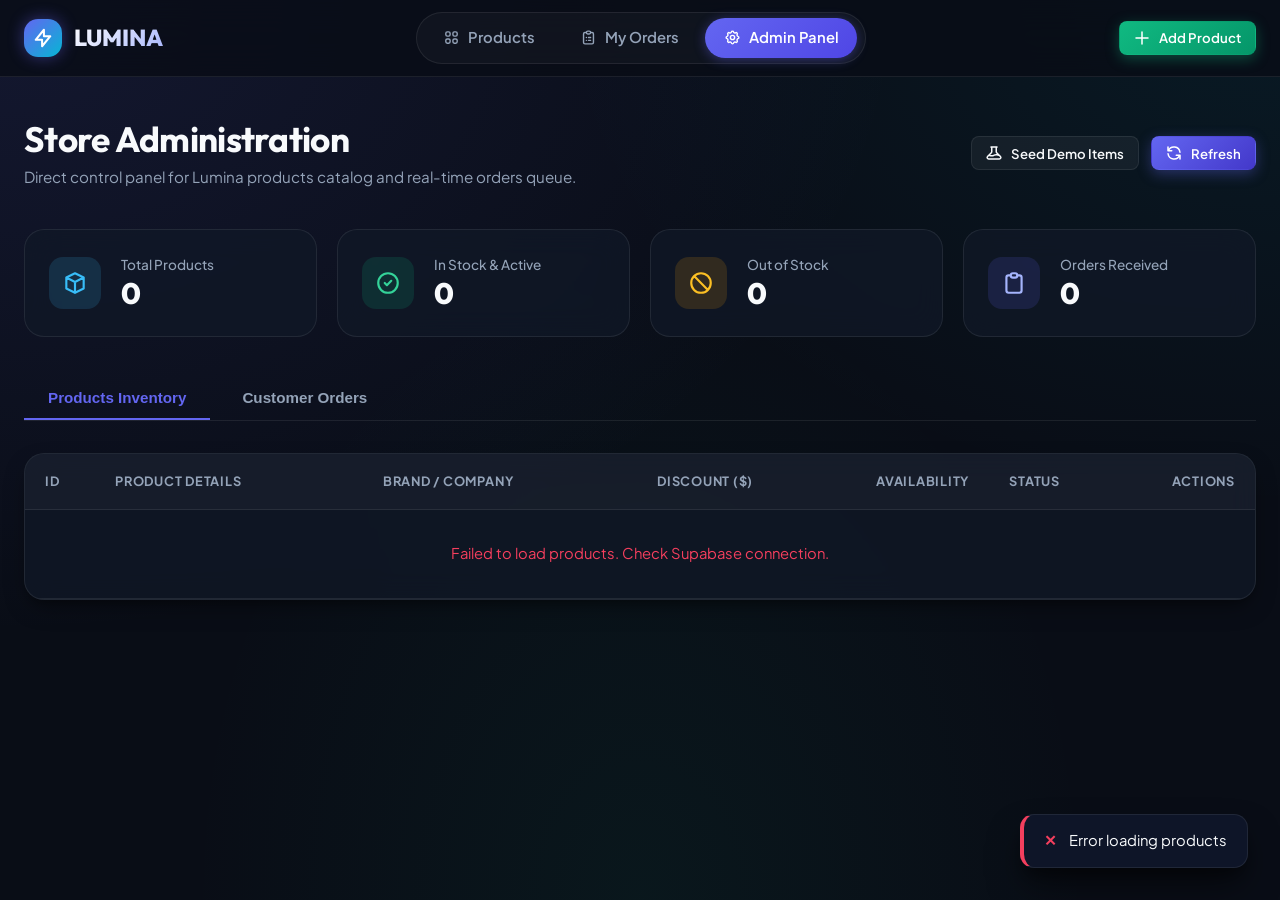
==== admin.html @ 993a1269 "i create E_commerce" ====
<!DOCTYPE html>
<html lang="en">
<head>
  <meta charset="UTF-8">
  <meta name="viewport" content="width=device-width, initial-scale=1.0">
  <title>Lumina | Admin Control Dashboard</title>
  <meta name="description" content="Manage store inventory, add products, adjust discounts, toggle availability, and track all incoming customer orders. Direct Supabase integration.">

  <!-- Google Fonts -->
  <link rel="preconnect" href="https://fonts.googleapis.com">
  <link rel="preconnect" href="https://fonts.gstatic.com" crossorigin>
  <link href="https://fonts.googleapis.com/css2?family=Outfit:wght@400;600;700;800;900&family=Plus+Jakarta+Sans:wght@400;500;600;700&display=swap" rel="stylesheet">

  <!-- Main Stylesheet -->
  <link rel="stylesheet" href="css/style.css">
</head>
<body>

  <!-- Top Navigation Header -->
  <header class="site-header">
    <div class="container nav-inner">
      <a href="index.html" class="brand-logo" id="brandLogo">
        <div class="brand-icon">
          <svg fill="none" viewBox="0 0 24 24" stroke="currentColor">
            <path stroke-linecap="round" stroke-linejoin="round" stroke-width="2.2" d="M13 10V3L4 14h7v7l9-11h-7z"/>
          </svg>
        </div>
        <span>LUMINA</span>
      </a>

      <!-- Page Navigation Links -->
      <nav>
        <ul class="nav-links">
          <li>
            <a href="index.html" class="nav-link" id="navProducts">
              <svg fill="none" viewBox="0 0 24 24" stroke="currentColor">
                <path stroke-linecap="round" stroke-linejoin="round" stroke-width="2" d="M4 6a2 2 0 012-2h2a2 2 0 012 2v2a2 2 0 01-2 2H6a2 2 0 01-2-2V6zM14 6a2 2 0 012-2h2a2 2 0 012 2v2a2 2 0 01-2 2h-2a2 2 0 01-2-2V6zM4 16a2 2 0 012-2h2a2 2 0 012 2v2a2 2 0 01-2 2H6a2 2 0 01-2-2v-2zM14 16a2 2 0 012-2h2a2 2 0 012 2v2a2 2 0 01-2 2h-2a2 2 0 01-2-2v-2z"/>
              </svg>
              <span>Products</span>
            </a>
          </li>
          <li>
            <a href="orders.html" class="nav-link" id="navOrders">
              <svg fill="none" viewBox="0 0 24 24" stroke="currentColor">
                <path stroke-linecap="round" stroke-linejoin="round" stroke-width="2" d="M9 5H7a2 2 0 00-2 2v12a2 2 0 002 2h10a2 2 0 002-2V7a2 2 0 00-2-2h-2M9 5a2 2 0 002 2h2a2 2 0 002-2M9 5a2 2 0 012-2h2a2 2 0 012 2m-3 7h3m-3 4h3m-6-4h.01M9 16h.01"/>
              </svg>
              <span>My Orders</span>
            </a>
          </li>
          <li>
            <a href="admin.html" class="nav-link active" id="navAdmin">
              <svg fill="none" viewBox="0 0 24 24" stroke="currentColor">
                <path stroke-linecap="round" stroke-linejoin="round" stroke-width="2" d="M10.325 4.317c.426-1.756 2.924-1.756 3.35 0a1.724 1.724 0 002.573 1.066c1.543-.94 3.31.826 2.37 2.37a1.724 1.724 0 001.065 2.572c1.756.426 1.756 2.924 0 3.35a1.724 1.724 0 00-1.066 2.573c.94 1.543-.826 3.31-2.37 2.37a1.724 1.724 0 00-2.572 1.065c-.426 1.756-2.924 1.756-3.35 0a1.724 1.724 0 00-2.573-1.066c-1.543.94-3.31-.826-2.37-2.37a1.724 1.724 0 00-1.065-2.572c-1.756-.426-1.756-2.924 0-3.35a1.724 1.724 0 001.066-2.573c-.94-1.543.826-3.31 2.37-2.37.996.608 2.296.07 2.572-1.065z"/>
                <path stroke-linecap="round" stroke-linejoin="round" stroke-width="2" d="M15 12a3 3 0 11-6 0 3 3 0 016 0z"/>
              </svg>
              <span>Admin Panel</span>
            </a>
          </li>
        </ul>
      </nav>

      <div class="header-actions">
        <button class="btn btn-emerald btn-sm" onclick="openAddProductModal()">
          <svg fill="none" viewBox="0 0 24 24" stroke="currentColor">
            <path stroke-linecap="round" stroke-linejoin="round" stroke-width="2" d="M12 4v16m8-8H4"/>
          </svg>
          <span>Add Product</span>
        </button>
      </div>
    </div>
  </header>

  <!-- Admin Main Workspace -->
  <main class="container" style="padding-top: 2.5rem;">
    <!-- Title & Action Bar -->
    <div class="admin-header-row">
      <div>
        <h1 style="font-size: 2.2rem; margin-bottom: 0.25rem;">Store Administration</h1>
        <p style="color: var(--text-secondary); font-size: 0.95rem;">
          Direct control panel for Lumina products catalog and real-time orders queue.
        </p>
      </div>

      <div style="display: flex; gap: 0.75rem; flex-wrap: wrap;">
        <button class="btn btn-secondary btn-sm" onclick="seedSampleProducts()" title="Seeds 5 realistic gadgets into the database">
          <svg fill="none" viewBox="0 0 24 24" stroke="currentColor">
            <path stroke-linecap="round" stroke-linejoin="round" stroke-width="2" d="M19.428 15.428a2 2 0 00-1.022-.547l-2.387-.477a6 6 0 00-3.86.517l-.318.158a6 6 0 01-3.86.517L6.05 15.21a2 2 0 00-1.806.547M8 4h8l-1 1v5.172a2 2 0 00.586 1.414l5 5c1.26 1.26.367 3.414-1.415 3.414H4.828c-1.782 0-2.674-2.154-1.414-3.414l5-5A2 2 0 009 10.172V5L8 4z"/>
          </svg>
          <span>Seed Demo Items</span>
        </button>

        <button class="btn btn-primary btn-sm" onclick="initAdmin()">
          <svg fill="none" viewBox="0 0 24 24" stroke="currentColor">
            <path stroke-linecap="round" stroke-linejoin="round" stroke-width="2" d="M4 4v5h.582m15.356 2A8.001 8.001 0 004.582 9m0 0H9m11 11v-5h-.581m0 0a8.003 8.003 0 01-15.357-2m15.357 2H15"/>
          </svg>
          <span>Refresh</span>
        </button>
      </div>
    </div>

    <!-- KPI Metric Cards -->
    <section class="stats-grid" aria-label="Store Key Metrics">
      <div class="stat-card">
        <div class="stat-icon blue">
          <svg fill="none" viewBox="0 0 24 24" stroke="currentColor">
            <path stroke-linecap="round" stroke-linejoin="round" stroke-width="2" d="M20 7l-8-4-8 4m16 0l-8 4m8-4v10l-8 4m0-10L4 7m8 4v10M4 7v10l8 4"/>
          </svg>
        </div>
        <div class="stat-info">
          <span class="stat-label">Total Products</span>
          <span class="stat-value" id="kpiTotalProducts">...</span>
        </div>
      </div>

      <div class="stat-card">
        <div class="stat-icon emerald">
          <svg fill="none" viewBox="0 0 24 24" stroke="currentColor">
            <path stroke-linecap="round" stroke-linejoin="round" stroke-width="2" d="M9 12l2 2 4-4m6 2a9 9 0 11-18 0 9 9 0 0118 0z"/>
          </svg>
        </div>
        <div class="stat-info">
          <span class="stat-label">In Stock & Active</span>
          <span class="stat-value" id="kpiAvailableProducts">...</span>
        </div>
      </div>

      <div class="stat-card">
        <div class="stat-icon amber">
          <svg fill="none" viewBox="0 0 24 24" stroke="currentColor">
            <path stroke-linecap="round" stroke-linejoin="round" stroke-width="2" d="M18.364 18.364A9 9 0 005.636 5.636m12.728 12.728A9 9 0 015.636 5.636m12.728 12.728L5.636 5.636"/>
          </svg>
        </div>
        <div class="stat-info">
          <span class="stat-label">Out of Stock</span>
          <span class="stat-value" id="kpiOutOfStock">...</span>
        </div>
      </div>

      <div class="stat-card">
        <div class="stat-icon indigo">
          <svg fill="none" viewBox="0 0 24 24" stroke="currentColor">
            <path stroke-linecap="round" stroke-linejoin="round" stroke-width="2" d="M9 5H7a2 2 0 00-2 2v12a2 2 0 002 2h10a2 2 0 002-2V7a2 2 0 00-2-2h-2M9 5a2 2 0 002 2h2a2 2 0 002-2M9 5a2 2 0 012-2h2a2 2 0 012 2"/>
          </svg>
        </div>
        <div class="stat-info">
          <span class="stat-label">Orders Received</span>
          <span class="stat-value" id="kpiTotalOrders">...</span>
        </div>
      </div>
    </section>

    <!-- Admin Navigation Tabs -->
    <div class="admin-tabs">
      <button class="admin-tab active" data-target="products">
        Products Inventory
      </button>
      <button class="admin-tab" data-target="orders">
        Customer Orders
      </button>
    </div>

    <!-- Section 1: Products Inventory Table -->
    <section id="adminProductsSection">
      <div class="table-responsive">
        <table class="data-table" aria-label="Products Table">
          <thead>
            <tr>
              <th style="width: 70px;">ID</th>
              <th>Product Details</th>
              <th>Brand / Company</th>
              <th>Discount ($)</th>
              <th style="width: 100px;">Availability</th>
              <th>Status</th>
              <th style="text-align: right; width: 120px;">Actions</th>
            </tr>
          </thead>
          <tbody id="adminProductsTableBody">
            <!-- Injected via JavaScript -->
          </tbody>
        </table>
      </div>
    </section>

    <!-- Section 2: Customer Orders Table -->
    <section id="adminOrdersSection" style="display: none;">
      <div class="table-responsive">
        <table class="data-table" aria-label="Orders Table">
          <thead>
            <tr>
              <th style="width: 70px;">Order</th>
              <th>Timestamp</th>
              <th>Customer Info</th>
              <th>Shipping Address</th>
              <th>Product Ordered</th>
              <th>Discount Granted</th>
              <th style="text-align: right; width: 90px;">Action</th>
            </tr>
          </thead>
          <tbody id="adminOrdersTableBody">
            <!-- Injected via JavaScript -->
          </tbody>
        </table>
      </div>
    </section>
  </main>

  <!-- Add Product Modal -->
  <div class="modal-overlay" id="addProductModal" role="dialog" aria-modal="true">
    <div class="modal-box">
      <div class="modal-header">
        <h2 class="modal-title">Add New Product</h2>
        <button class="btn-close" onclick="closeAddProductModal()" aria-label="Close dialog">✕</button>
      </div>

      <form id="addProductForm" class="modal-body">
        <div class="form-group">
          <label class="form-label" for="addProdCompany">Company / Brand Name *</label>
          <input type="text" id="addProdCompany" class="form-control" placeholder="e.g. Apple, Sony, Dyson" required />
        </div>

        <div class="form-group">
          <label class="form-label" for="addProdName">Product Name *</label>
          <input type="text" id="addProdName" class="form-control" placeholder="e.g. AirPods Max 2 Space Gray" required />
        </div>

        <div class="form-group">
          <label class="form-label" for="addProdDesc">Description *</label>
          <textarea id="addProdDesc" class="form-control" placeholder="Key technical specifications, materials, warranty info..." required></textarea>
        </div>

        <div class="form-group">
          <label class="form-label" for="addProdImage">Image URL *</label>
          <input type="url" id="addProdImage" class="form-control" placeholder="https://images.unsplash.com/photo-..." required />
          <div style="display: flex; align-items: center; gap: 1rem; margin-top: 0.6rem;">
            <img id="addProdImagePreview" src="https://images.unsplash.com/photo-1505740420928-5e560c06d30e?w=800" alt="Preview" style="width: 50px; height: 50px; border-radius: var(--radius-sm); object-fit: cover; border: 1px solid var(--border-subtle);">
            <small style="color: var(--text-muted); font-size: 0.8rem;">Live preview will display automatically above</small>
          </div>
        </div>

        <div class="form-group">
          <label class="form-label" for="addProdDiscount">Discount Amount ($) *</label>
          <input type="number" id="addProdDiscount" class="form-control" placeholder="e.g. 50" min="0" value="0" required />
        </div>

        <div class="form-group" style="display: flex; align-items: center; justify-content: space-between; padding-top: 0.5rem;">
          <div>
            <div style="font-weight: 600; font-size: 0.95rem; color: var(--text-main);">Available for Purchase</div>
            <div style="font-size: 0.8rem; color: var(--text-muted);">Enable to allow customers to order immediately</div>
          </div>
          <label class="switch">
            <input type="checkbox" id="addProdAvailable" checked />
            <span class="slider"></span>
          </label>
        </div>

        <div class="modal-footer" style="padding-left: 0; padding-right: 0; padding-bottom: 0;">
          <button type="button" class="btn btn-secondary" onclick="closeAddProductModal()">Cancel</button>
          <button type="submit" class="btn btn-primary" id="submitAddProdBtn">Add Product</button>
        </div>
      </form>
    </div>
  </div>

  <!-- Edit Product Modal -->
  <div class="modal-overlay" id="editProductModal" role="dialog" aria-modal="true">
    <div class="modal-box">
      <div class="modal-header">
        <h2 class="modal-title">Edit Product <span id="editProdId" style="color: #a5b4fc; font-weight: normal;"></span></h2>
        <button class="btn-close" onclick="closeEditProductModal()" aria-label="Close dialog">✕</button>
      </div>

      <form id="editProductForm" class="modal-body">
        <div class="form-group">
          <label class="form-label" for="editProdCompany">Company / Brand Name *</label>
          <input type="text" id="editProdCompany" class="form-control" required />
        </div>

        <div class="form-group">
          <label class="form-label" for="editProdName">Product Name *</label>
          <input type="text" id="editProdName" class="form-control" required />
        </div>

        <div class="form-group">
          <label class="form-label" for="editProdDesc">Description *</label>
          <textarea id="editProdDesc" class="form-control" required></textarea>
        </div>

        <div class="form-group">
          <label class="form-label" for="editProdImage">Image URL *</label>
          <input type="url" id="editProdImage" class="form-control" required />
          <div style="display: flex; align-items: center; gap: 1rem; margin-top: 0.6rem;">
            <img id="editProdImagePreview" src="" alt="Preview" style="width: 50px; height: 50px; border-radius: var(--radius-sm); object-fit: cover; border: 1px solid var(--border-subtle);">
            <small style="color: var(--text-muted); font-size: 0.8rem;">Live preview</small>
          </div>
        </div>

        <div class="form-group">
          <label class="form-label" for="editProdDiscount">Discount Amount ($) *</label>
          <input type="number" id="editProdDiscount" class="form-control" min="0" required />
        </div>

        <div class="form-group" style="display: flex; align-items: center; justify-content: space-between; padding-top: 0.5rem;">
          <div>
            <div style="font-weight: 600; font-size: 0.95rem; color: var(--text-main);">Available for Purchase</div>
            <div style="font-size: 0.8rem; color: var(--text-muted);">Toggle stock availability</div>
          </div>
          <label class="switch">
            <input type="checkbox" id="editProdAvailable" />
            <span class="slider"></span>
          </label>
        </div>

        <div class="modal-footer" style="padding-left: 0; padding-right: 0; padding-bottom: 0;">
          <button type="button" class="btn btn-secondary" onclick="closeEditProductModal()">Cancel</button>
          <button type="submit" class="btn btn-primary" id="submitEditProdBtn">Save Changes</button>
        </div>
      </form>
    </div>
  </div>

  <!-- Toast Notification Container -->
  <div id="toast-container" class="toast-container"></div>

  <!-- Supabase JS Client v2 -->
  <script src="https://cdn.jsdelivr.net/npm/@supabase/supabase-js@2"></script>
  <!-- App Configuration & Database Utilities -->
  <script src="js/supabase-config.js"></script>
  <!-- Admin Page Logic -->
  <script src="js/admin.js"></script>
</body>
</html>
---- css/style.css ----
/* ==========================================================================
   LUMINA COMMERCE - ULTRA PREMIUM DESIGN SYSTEM
   Modern Dark Aesthetic, Glassmorphism & High-Performance Micro-Interactions
   ========================================================================== */

:root {
  /* Color Palette */
  --bg-primary: #090d16;
  --bg-secondary: #0f172a;
  --bg-tertiary: #1e293b;
  --bg-card: rgba(17, 24, 39, 0.75);
  --bg-card-hover: rgba(30, 41, 59, 0.85);
  --bg-glass: rgba(255, 255, 255, 0.04);
  --bg-glass-heavy: rgba(15, 23, 42, 0.85);

  --border-subtle: rgba(255, 255, 255, 0.08);
  --border-accent: rgba(99, 102, 241, 0.3);
  --border-glow: rgba(129, 140, 248, 0.5);

  --text-main: #f8fafc;
  --text-secondary: #94a3b8;
  --text-muted: #64748b;
  --text-highlight: #38bdf8;

  /* Accent Colors */
  --primary: #6366f1;
  --primary-hover: #4f46e5;
  --primary-glow: rgba(99, 102, 241, 0.35);

  --accent-cyan: #06b6d4;
  --accent-emerald: #10b981;
  --accent-emerald-glow: rgba(16, 185, 129, 0.25);
  --accent-rose: #f43f5e;
  --accent-amber: #f59e0b;
  --accent-purple: #a855f7;

  /* Elevation & Shadows */
  --shadow-sm: 0 2px 8px rgba(0, 0, 0, 0.2);
  --shadow-md: 0 10px 25px -5px rgba(0, 0, 0, 0.4), 0 8px 10px -6px rgba(0, 0, 0, 0.3);
  --shadow-lg: 0 20px 35px -5px rgba(0, 0, 0, 0.5), 0 10px 15px -5px rgba(0, 0, 0, 0.4);
  --shadow-glow: 0 0 25px rgba(99, 102, 241, 0.3);

  /* Radii */
  --radius-sm: 8px;
  --radius-md: 14px;
  --radius-lg: 20px;
  --radius-xl: 28px;
  --radius-full: 9999px;

  /* Fonts */
  --font-display: 'Outfit', -apple-system, BlinkMacSystemFont, sans-serif;
  --font-body: 'Plus Jakarta Sans', -apple-system, BlinkMacSystemFont, sans-serif;
}

/* Reset & Base */
*, *::before, *::after {
  box-sizing: border-box;
  margin: 0;
  padding: 0;
}

html {
  font-size: 16px;
  scroll-behavior: smooth;
  color-scheme: dark;
}

body {
  font-family: var(--font-body);
  background-color: var(--bg-primary);
  color: var(--text-main);
  min-height: 100vh;
  line-height: 1.6;
  background-image: 
    radial-gradient(at 0% 0%, rgba(99, 102, 241, 0.12) 0px, transparent 50%),
    radial-gradient(at 100% 0%, rgba(6, 182, 212, 0.08) 0px, transparent 40%),
    radial-gradient(at 50% 100%, rgba(16, 185, 129, 0.06) 0px, transparent 50%);
  background-attachment: fixed;
  overflow-x: hidden;
}

/* Typography Defaults */
h1, h2, h3, h4, h5, h6 {
  font-family: var(--font-display);
  font-weight: 700;
  line-height: 1.25;
  color: var(--text-main);
  letter-spacing: -0.02em;
}

a {
  color: inherit;
  text-decoration: none;
  transition: all 0.2s ease;
}

/* Container */
.container {
  width: 100%;
  max-width: 1320px;
  margin: 0 auto;
  padding: 0 1.5rem;
}

/* ==========================================================================
   NAVIGATION BAR
   ========================================================================== */
.site-header {
  position: sticky;
  top: 0;
  z-index: 100;
  backdrop-filter: blur(20px);
  -webkit-backdrop-filter: blur(20px);
  background: rgba(9, 13, 22, 0.82);
  border-bottom: 1px solid var(--border-subtle);
  transition: all 0.3s ease;
}

.nav-inner {
  display: flex;
  align-items: center;
  justify-content: space-between;
  height: 4.75rem;
  gap: 1.5rem;
}

.brand-logo {
  display: flex;
  align-items: center;
  gap: 0.75rem;
  font-family: var(--font-display);
  font-size: 1.45rem;
  font-weight: 800;
  background: linear-gradient(135deg, #ffffff 30%, #a5b4fc 100%);
  -webkit-background-clip: text;
  -webkit-text-fill-color: transparent;
  cursor: pointer;
}

.brand-icon {
  width: 38px;
  height: 38px;
  background: linear-gradient(135deg, #6366f1, #06b6d4);
  border-radius: var(--radius-md);
  display: flex;
  align-items: center;
  justify-content: center;
  color: white;
  box-shadow: 0 0 16px rgba(99, 102, 241, 0.45);
}

.brand-icon svg {
  width: 22px;
  height: 22px;
  stroke: #ffffff;
}

.nav-links {
  display: flex;
  align-items: center;
  gap: 0.5rem;
  list-style: none;
  background: rgba(255, 255, 255, 0.03);
  padding: 0.35rem 0.5rem;
  border-radius: var(--radius-full);
  border: 1px solid var(--border-subtle);
}

.nav-link {
  display: flex;
  align-items: center;
  gap: 0.5rem;
  padding: 0.5rem 1.15rem;
  border-radius: var(--radius-full);
  font-size: 0.925rem;
  font-weight: 600;
  color: var(--text-secondary);
  transition: all 0.25s ease;
}

.nav-link:hover {
  color: var(--text-main);
  background: rgba(255, 255, 255, 0.06);
}

.nav-link.active {
  color: #ffffff;
  background: linear-gradient(135deg, #6366f1, #4f46e5);
  box-shadow: 0 2px 12px rgba(99, 102, 241, 0.4);
}

.nav-link svg {
  width: 17px;
  height: 17px;
}

.nav-badge {
  background: rgba(255, 255, 255, 0.2);
  padding: 0.1rem 0.45rem;
  border-radius: 99px;
  font-size: 0.75rem;
}

.header-actions {
  display: flex;
  align-items: center;
  gap: 0.75rem;
}

/* ==========================================================================
   BUTTONS & BADGES
   ========================================================================== */
.btn {
  display: inline-flex;
  align-items: center;
  justify-content: center;
  gap: 0.5rem;
  font-family: var(--font-body);
  font-size: 0.925rem;
  font-weight: 600;
  padding: 0.65rem 1.35rem;
  border-radius: var(--radius-md);
  cursor: pointer;
  border: 1px solid transparent;
  transition: all 0.25s cubic-bezier(0.4, 0, 0.2, 1);
  text-decoration: none;
  line-height: 1;
}

.btn svg {
  width: 18px;
  height: 18px;
}

.btn-primary {
  background: linear-gradient(135deg, #6366f1, #4338ca);
  color: #ffffff;
  box-shadow: 0 4px 14px rgba(99, 102, 241, 0.35);
}

.btn-primary:hover {
  transform: translateY(-2px);
  box-shadow: 0 6px 20px rgba(99, 102, 241, 0.5);
  background: linear-gradient(135deg, #4f46e5, #3730a3);
}

.btn-emerald {
  background: linear-gradient(135deg, #10b981, #059669);
  color: #ffffff;
  box-shadow: 0 4px 14px rgba(16, 185, 129, 0.35);
}

.btn-emerald:hover {
  transform: translateY(-2px);
  box-shadow: 0 6px 20px rgba(16, 185, 129, 0.5);
}

.btn-secondary {
  background: rgba(255, 255, 255, 0.05);
  color: var(--text-main);
  border-color: var(--border-subtle);
}

.btn-secondary:hover {
  background: rgba(255, 255, 255, 0.1);
  border-color: rgba(255, 255, 255, 0.2);
}

.btn-danger {
  background: rgba(244, 63, 94, 0.15);
  color: #fb7185;
  border-color: rgba(244, 63, 94, 0.3);
}

.btn-danger:hover {
  background: #f43f5e;
  color: #ffffff;
}

.btn-sm {
  padding: 0.45rem 0.85rem;
  font-size: 0.825rem;
  border-radius: var(--radius-sm);
}

.btn-lg {
  padding: 0.85rem 1.85rem;
  font-size: 1.05rem;
  border-radius: var(--radius-lg);
}

.badge {
  display: inline-flex;
  align-items: center;
  gap: 0.35rem;
  padding: 0.3rem 0.75rem;
  border-radius: var(--radius-full);
  font-size: 0.78rem;
  font-weight: 700;
  text-transform: uppercase;
  letter-spacing: 0.05em;
}

.badge-emerald {
  background: rgba(16, 185, 129, 0.15);
  color: #34d399;
  border: 1px solid rgba(16, 185, 129, 0.3);
}

.badge-rose {
  background: rgba(244, 63, 94, 0.15);
  color: #fb7185;
  border: 1px solid rgba(244, 63, 94, 0.3);
}

.badge-indigo {
  background: rgba(99, 102, 241, 0.15);
  color: #a5b4fc;
  border: 1px solid rgba(99, 102, 241, 0.3);
}

.badge-amber {
  background: rgba(245, 158, 11, 0.15);
  color: #fcd34d;
  border: 1px solid rgba(245, 158, 11, 0.3);
}

/* ==========================================================================
   HERO BANNER
   ========================================================================== */
.hero-section {
  padding: 4rem 0 3rem;
  position: relative;
}

.hero-content {
  text-align: center;
  max-width: 780px;
  margin: 0 auto;
}

.hero-pill {
  display: inline-flex;
  align-items: center;
  gap: 0.5rem;
  padding: 0.35rem 1rem;
  border-radius: var(--radius-full);
  background: rgba(99, 102, 241, 0.1);
  border: 1px solid rgba(99, 102, 241, 0.25);
  color: #a5b4fc;
  font-size: 0.85rem;
  font-weight: 600;
  margin-bottom: 1.5rem;
}

.hero-pill .pulse-dot {
  width: 8px;
  height: 8px;
  border-radius: 50%;
  background: #6366f1;
  box-shadow: 0 0 8px #6366f1;
  animation: pulse 2s infinite;
}

@keyframes pulse {
  0%, 100% { opacity: 1; transform: scale(1); }
  50% { opacity: 0.4; transform: scale(0.85); }
}

.hero-title {
  font-size: 3.25rem;
  font-weight: 800;
  line-height: 1.15;
  margin-bottom: 1.25rem;
  background: linear-gradient(180deg, #ffffff 40%, #cbd5e1 100%);
  -webkit-background-clip: text;
  -webkit-text-fill-color: transparent;
}

.hero-subtitle {
  font-size: 1.15rem;
  color: var(--text-secondary);
  line-height: 1.6;
  margin-bottom: 2rem;
}

/* ==========================================================================
   SEARCH & FILTERS BAR
   ========================================================================== */
.controls-bar {
  background: var(--bg-card);
  backdrop-filter: blur(16px);
  -webkit-backdrop-filter: blur(16px);
  border: 1px solid var(--border-subtle);
  border-radius: var(--radius-lg);
  padding: 1.25rem 1.5rem;
  margin-bottom: 2.5rem;
  box-shadow: var(--shadow-md);
  display: flex;
  flex-wrap: wrap;
  align-items: center;
  justify-content: space-between;
  gap: 1rem;
}

.search-box {
  flex: 1;
  min-width: 260px;
  position: relative;
  display: flex;
  align-items: center;
}

.search-box svg {
  position: absolute;
  left: 1rem;
  color: var(--text-muted);
  width: 20px;
  height: 20px;
  pointer-events: none;
}

.search-input {
  width: 100%;
  background: rgba(255, 255, 255, 0.04);
  border: 1px solid var(--border-subtle);
  border-radius: var(--radius-md);
  padding: 0.75rem 1rem 0.75rem 2.75rem;
  color: var(--text-main);
  font-family: var(--font-body);
  font-size: 0.95rem;
  transition: all 0.25s ease;
}

.search-input:focus {
  outline: none;
  border-color: var(--primary);
  background: rgba(255, 255, 255, 0.07);
  box-shadow: 0 0 0 3px rgba(99, 102, 241, 0.2);
}

.filter-group {
  display: flex;
  align-items: center;
  gap: 0.75rem;
  flex-wrap: wrap;
}

.select-filter {
  background: rgba(255, 255, 255, 0.04);
  border: 1px solid var(--border-subtle);
  border-radius: var(--radius-md);
  padding: 0.75rem 1.25rem;
  color: var(--text-main);
  font-family: var(--font-body);
  font-size: 0.9rem;
  cursor: pointer;
  transition: all 0.2s ease;
}

.select-filter option {
  background: var(--bg-secondary);
  color: var(--text-main);
}

.select-filter:focus {
  outline: none;
  border-color: var(--primary);
}

/* ==========================================================================
   PRODUCT GRID & CARDS
   ========================================================================== */
.product-grid {
  display: grid;
  grid-template-columns: repeat(auto-fill, minmax(310px, 1fr));
  gap: 2rem;
  margin-bottom: 4rem;
}

.product-card {
  background: var(--bg-card);
  backdrop-filter: blur(14px);
  -webkit-backdrop-filter: blur(14px);
  border: 1px solid var(--border-subtle);
  border-radius: var(--radius-lg);
  overflow: hidden;
  transition: all 0.35s cubic-bezier(0.16, 1, 0.3, 1);
  display: flex;
  flex-direction: column;
  position: relative;
  box-shadow: var(--shadow-sm);
}

.product-card:hover {
  transform: translateY(-6px);
  border-color: var(--border-accent);
  box-shadow: var(--shadow-lg), 0 0 20px rgba(99, 102, 241, 0.15);
}

.card-media-wrapper {
  position: relative;
  width: 100%;
  padding-top: 68%; /* 16:9-ish aspect */
  overflow: hidden;
  background: #080c14;
}

.card-media {
  position: absolute;
  top: 0;
  left: 0;
  width: 100%;
  height: 100%;
  object-fit: cover;
  transition: transform 0.6s cubic-bezier(0.16, 1, 0.3, 1);
}

.product-card:hover .card-media {
  transform: scale(1.06);
}

.card-badge-top-left {
  position: absolute;
  top: 1rem;
  left: 1rem;
  z-index: 2;
}

.card-badge-top-right {
  position: absolute;
  top: 1rem;
  right: 1rem;
  z-index: 2;
}

.card-body {
  padding: 1.5rem;
  display: flex;
  flex-direction: column;
  flex-grow: 1;
}

.card-company {
  font-size: 0.825rem;
  font-weight: 700;
  color: var(--accent-cyan);
  text-transform: uppercase;
  letter-spacing: 0.08em;
  margin-bottom: 0.4rem;
}

.card-title {
  font-size: 1.25rem;
  font-weight: 700;
  margin-bottom: 0.6rem;
  color: var(--text-main);
  display: -webkit-box;
  -webkit-line-clamp: 1;
  -webkit-box-orient: vertical;
  overflow: hidden;
}

.card-desc {
  font-size: 0.9rem;
  color: var(--text-secondary);
  line-height: 1.5;
  margin-bottom: 1.25rem;
  display: -webkit-box;
  -webkit-line-clamp: 2;
  -webkit-box-orient: vertical;
  overflow: hidden;
  flex-grow: 1;
}

.card-footer {
  display: flex;
  align-items: center;
  justify-content: space-between;
  padding-top: 1.15rem;
  border-top: 1px solid var(--border-subtle);
  margin-top: auto;
}

.discount-tag {
  display: flex;
  flex-direction: column;
}

.discount-label {
  font-size: 0.725rem;
  color: var(--text-muted);
  text-transform: uppercase;
  font-weight: 600;
}

.discount-val {
  font-family: var(--font-display);
  font-size: 1.4rem;
  font-weight: 800;
  color: #34d399;
  display: flex;
  align-items: baseline;
  gap: 0.15rem;
}

/* ==========================================================================
   ORDERS PAGE STYLES
   ========================================================================== */
.orders-hero {
  text-align: center;
  padding: 3.5rem 0 2rem;
}

.order-search-panel {
  background: var(--bg-card);
  backdrop-filter: blur(16px);
  border: 1px solid var(--border-subtle);
  border-radius: var(--radius-xl);
  padding: 2rem;
  max-width: 680px;
  margin: 0 auto 3rem;
  box-shadow: var(--shadow-md);
}

.order-search-form {
  display: flex;
  gap: 0.75rem;
}

.order-cards-list {
  display: flex;
  flex-direction: column;
  gap: 1.5rem;
  margin-bottom: 4rem;
}

.order-item-card {
  background: var(--bg-card);
  backdrop-filter: blur(14px);
  border: 1px solid var(--border-subtle);
  border-radius: var(--radius-lg);
  padding: 1.75rem;
  transition: all 0.3s ease;
  display: grid;
  grid-template-columns: 120px 1fr auto;
  gap: 1.5rem;
  align-items: center;
}

.order-item-card:hover {
  border-color: var(--border-accent);
  box-shadow: var(--shadow-md);
}

.order-product-thumb {
  width: 120px;
  height: 120px;
  border-radius: var(--radius-md);
  object-fit: cover;
  background: #000;
  border: 1px solid var(--border-subtle);
}

.order-details-info {
  display: flex;
  flex-direction: column;
  gap: 0.35rem;
}

.order-meta-header {
  display: flex;
  align-items: center;
  gap: 0.75rem;
  flex-wrap: wrap;
}

.order-id-tag {
  font-family: var(--font-display);
  font-weight: 700;
  font-size: 1.05rem;
  color: #a5b4fc;
}

.order-date {
  font-size: 0.825rem;
  color: var(--text-muted);
}

.order-customer-box {
  margin-top: 0.4rem;
  padding: 0.5rem 0.75rem;
  background: rgba(255, 255, 255, 0.03);
  border-radius: var(--radius-sm);
  font-size: 0.875rem;
}

.order-customer-row {
  display: flex;
  align-items: center;
  gap: 0.5rem;
  color: var(--text-secondary);
}

.order-customer-row strong {
  color: var(--text-main);
}

.order-right-actions {
  display: flex;
  flex-direction: column;
  align-items: flex-end;
  gap: 0.75rem;
}

/* ==========================================================================
   ADMIN DASHBOARD
   ========================================================================== */
.admin-header-row {
  display: flex;
  align-items: center;
  justify-content: space-between;
  flex-wrap: wrap;
  gap: 1.5rem;
  margin-bottom: 2.5rem;
}

.stats-grid {
  display: grid;
  grid-template-columns: repeat(auto-fit, minmax(220px, 1fr));
  gap: 1.25rem;
  margin-bottom: 2.5rem;
}

.stat-card {
  background: var(--bg-card);
  backdrop-filter: blur(14px);
  border: 1px solid var(--border-subtle);
  border-radius: var(--radius-lg);
  padding: 1.5rem;
  display: flex;
  align-items: center;
  gap: 1.25rem;
}

.stat-icon {
  width: 52px;
  height: 52px;
  border-radius: var(--radius-md);
  display: flex;
  align-items: center;
  justify-content: center;
}

.stat-icon svg {
  width: 26px;
  height: 26px;
}

.stat-icon.blue {
  background: rgba(56, 189, 248, 0.15);
  color: #38bdf8;
}

.stat-icon.emerald {
  background: rgba(16, 185, 129, 0.15);
  color: #34d399;
}

.stat-icon.indigo {
  background: rgba(99, 102, 241, 0.15);
  color: #a5b4fc;
}

.stat-icon.amber {
  background: rgba(245, 158, 11, 0.15);
  color: #fbbf24;
}

.stat-info {
  display: flex;
  flex-direction: column;
}

.stat-label {
  font-size: 0.85rem;
  color: var(--text-secondary);
  font-weight: 500;
}

.stat-value {
  font-family: var(--font-display);
  font-size: 1.85rem;
  font-weight: 800;
  color: var(--text-main);
  line-height: 1.2;
}

.admin-tabs {
  display: flex;
  gap: 0.5rem;
  border-bottom: 1px solid var(--border-subtle);
  margin-bottom: 2rem;
}

.admin-tab {
  padding: 0.75rem 1.5rem;
  font-weight: 600;
  font-size: 0.95rem;
  color: var(--text-secondary);
  border-bottom: 2px solid transparent;
  cursor: pointer;
  transition: all 0.2s ease;
  background: none;
  border-top: none;
  border-left: none;
  border-right: none;
}

.admin-tab.active {
  color: var(--primary);
  border-bottom-color: var(--primary);
}

/* Modern Data Table */
.table-responsive {
  width: 100%;
  overflow-x: auto;
  background: var(--bg-card);
  backdrop-filter: blur(14px);
  border: 1px solid var(--border-subtle);
  border-radius: var(--radius-lg);
  box-shadow: var(--shadow-md);
  margin-bottom: 3rem;
}

.data-table {
  width: 100%;
  border-collapse: collapse;
  text-align: left;
  font-size: 0.925rem;
}

.data-table th {
  background: rgba(255, 255, 255, 0.03);
  padding: 1.1rem 1.25rem;
  font-weight: 700;
  color: var(--text-secondary);
  font-size: 0.8rem;
  text-transform: uppercase;
  letter-spacing: 0.06em;
  border-bottom: 1px solid var(--border-subtle);
}

.data-table td {
  padding: 1.1rem 1.25rem;
  border-bottom: 1px solid var(--border-subtle);
  color: var(--text-main);
  vertical-align: middle;
}

.data-table tbody tr:hover {
  background: rgba(255, 255, 255, 0.02);
}

.table-product-thumb {
  width: 50px;
  height: 50px;
  border-radius: var(--radius-sm);
  object-fit: cover;
  background: #000;
}

.table-product-meta {
  display: flex;
  align-items: center;
  gap: 1rem;
}

/* ==========================================================================
   MODAL DIALOGS
   ========================================================================== */
.modal-overlay {
  position: fixed;
  inset: 0;
  background: rgba(3, 7, 18, 0.8);
  backdrop-filter: blur(10px);
  -webkit-backdrop-filter: blur(10px);
  display: flex;
  align-items: center;
  justify-content: center;
  padding: 1.5rem;
  z-index: 1000;
  opacity: 0;
  visibility: hidden;
  transition: all 0.25s cubic-bezier(0.16, 1, 0.3, 1);
}

.modal-overlay.open {
  opacity: 1;
  visibility: visible;
}

.modal-box {
  background: var(--bg-secondary);
  border: 1px solid rgba(255, 255, 255, 0.12);
  border-radius: var(--radius-xl);
  width: 100%;
  max-width: 560px;
  max-height: 90vh;
  overflow-y: auto;
  box-shadow: 0 25px 50px -12px rgba(0, 0, 0, 0.7);
  transform: scale(0.95) translateY(10px);
  transition: all 0.25s cubic-bezier(0.16, 1, 0.3, 1);
}

.modal-overlay.open .modal-box {
  transform: scale(1) translateY(0);
}

.modal-header {
  display: flex;
  align-items: center;
  justify-content: space-between;
  padding: 1.5rem 1.75rem;
  border-bottom: 1px solid var(--border-subtle);
}

.modal-title {
  font-size: 1.35rem;
  font-weight: 700;
}

.btn-close {
  background: rgba(255, 255, 255, 0.05);
  border: 1px solid var(--border-subtle);
  border-radius: 50%;
  width: 34px;
  height: 34px;
  display: flex;
  align-items: center;
  justify-content: center;
  color: var(--text-secondary);
  cursor: pointer;
  transition: all 0.2s;
}

.btn-close:hover {
  background: rgba(255, 255, 255, 0.12);
  color: var(--text-main);
}

.modal-body {
  padding: 1.75rem;
}

.form-group {
  margin-bottom: 1.25rem;
}

.form-label {
  display: block;
  font-size: 0.875rem;
  font-weight: 600;
  color: var(--text-secondary);
  margin-bottom: 0.45rem;
}

.form-control {
  width: 100%;
  background: rgba(255, 255, 255, 0.04);
  border: 1px solid var(--border-subtle);
  border-radius: var(--radius-md);
  padding: 0.75rem 1rem;
  color: var(--text-main);
  font-family: var(--font-body);
  font-size: 0.95rem;
  transition: all 0.2s ease;
}

.form-control:focus {
  outline: none;
  border-color: var(--primary);
  background: rgba(255, 255, 255, 0.08);
  box-shadow: 0 0 0 3px rgba(99, 102, 241, 0.2);
}

textarea.form-control {
  resize: vertical;
  min-height: 85px;
}

.modal-footer {
  display: flex;
  align-items: center;
  justify-content: flex-end;
  gap: 0.75rem;
  padding: 1.25rem 1.75rem;
  border-top: 1px solid var(--border-subtle);
}

/* ==========================================================================
   TOAST NOTIFICATIONS
   ========================================================================== */
.toast-container {
  position: fixed;
  bottom: 2rem;
  right: 2rem;
  z-index: 9999;
  display: flex;
  flex-direction: column;
  gap: 0.75rem;
}

.toast {
  display: flex;
  align-items: center;
  gap: 0.75rem;
  background: rgba(15, 23, 42, 0.95);
  backdrop-filter: blur(16px);
  border: 1px solid var(--border-subtle);
  border-radius: var(--radius-md);
  padding: 0.9rem 1.25rem;
  color: var(--text-main);
  box-shadow: var(--shadow-lg);
  font-size: 0.925rem;
  animation: toastSlideIn 0.3s cubic-bezier(0.16, 1, 0.3, 1);
  max-width: 420px;
}

.toast-success {
  border-left: 4px solid #10b981;
}

.toast-success .toast-icon {
  color: #10b981;
  font-weight: 900;
}

.toast-error {
  border-left: 4px solid #f43f5e;
}

.toast-error .toast-icon {
  color: #f43f5e;
  font-weight: 900;
}

.toast-fadeout {
  animation: toastSlideOut 0.35s forwards;
}

@keyframes toastSlideIn {
  from { opacity: 0; transform: translateY(15px); }
  to { opacity: 1; transform: translateY(0); }
}

@keyframes toastSlideOut {
  from { opacity: 1; transform: translateY(0); }
  to { opacity: 0; transform: translateY(15px); }
}

/* Empty State / Spinner */
.empty-state {
  text-align: center;
  padding: 5rem 1.5rem;
  grid-column: 1 / -1;
}

.empty-icon {
  width: 64px;
  height: 64px;
  margin: 0 auto 1.25rem;
  color: var(--text-muted);
}

.empty-state h3 {
  font-size: 1.4rem;
  margin-bottom: 0.5rem;
}

.empty-state p {
  color: var(--text-secondary);
  max-width: 460px;
  margin: 0 auto 1.5rem;
}

.spinner {
  width: 44px;
  height: 44px;
  border: 3px solid rgba(99, 102, 241, 0.2);
  border-top-color: #6366f1;
  border-radius: 50%;
  animation: spin 0.8s linear infinite;
  margin: 4rem auto;
}

@keyframes spin {
  to { transform: rotate(360deg); }
}

/* Toggle Switch */
.switch {
  position: relative;
  display: inline-block;
  width: 46px;
  height: 26px;
}

.switch input {
  opacity: 0;
  width: 0;
  height: 0;
}

.slider {
  position: absolute;
  cursor: pointer;
  inset: 0;
  background-color: rgba(255, 255, 255, 0.15);
  transition: 0.3s;
  border-radius: 34px;
}

.slider:before {
  position: absolute;
  content: "";
  height: 18px;
  width: 18px;
  left: 4px;
  bottom: 4px;
  background-color: white;
  transition: 0.3s;
  border-radius: 50%;
}

input:checked + .slider {
  background-color: var(--accent-emerald);
}

input:checked + .slider:before {
  transform: translateX(20px);
}

/* Responsive adjustments */
@media (max-width: 768px) {
  .hero-title {
    font-size: 2.35rem;
  }
  .order-item-card {
    grid-template-columns: 1fr;
    text-align: left;
  }
  .order-product-thumb {
    width: 100%;
    height: 180px;
  }
  .order-right-actions {
    align-items: flex-start;
  }
  .nav-inner {
    flex-wrap: wrap;
    height: auto;
    padding: 1rem 0;
  }
  .controls-bar {
    flex-direction: column;
    align-items: stretch;
  }
}
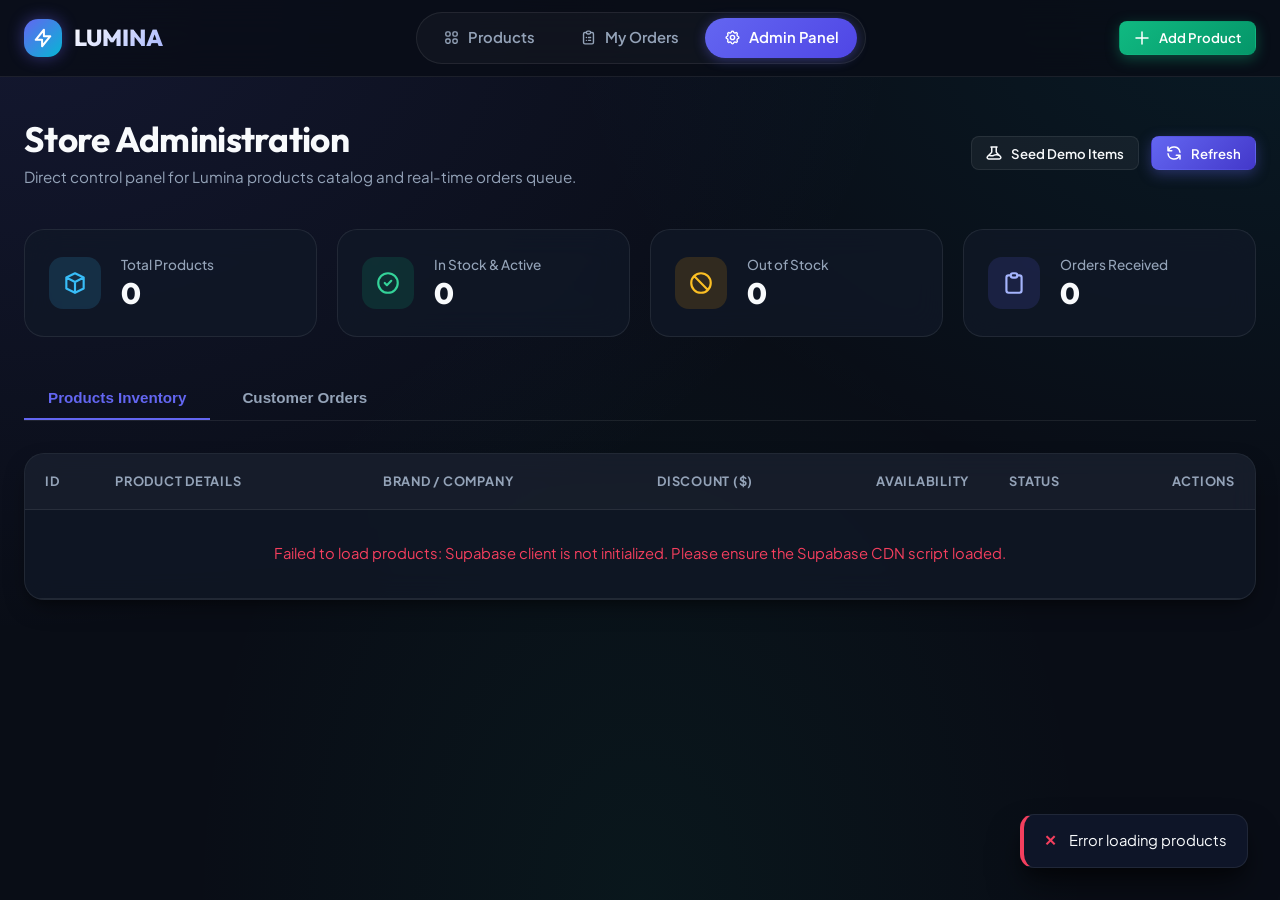
==== commit 0ae512a8: "i create E_commerce" ====
--- a/admin.html
+++ b/admin.html
@@ -324,8 +324,8 @@
   <!-- Supabase JS Client v2 -->
   <script src="https://cdn.jsdelivr.net/npm/@supabase/supabase-js@2"></script>
   <!-- App Configuration & Database Utilities -->
-  <script src="js/supabase-config.js"></script>
+  <script src="js/supabase-config.js?v=2.0"></script>
   <!-- Admin Page Logic -->
-  <script src="js/admin.js"></script>
+  <script src="js/admin.js?v=2.0"></script>
 </body>
 </html>
